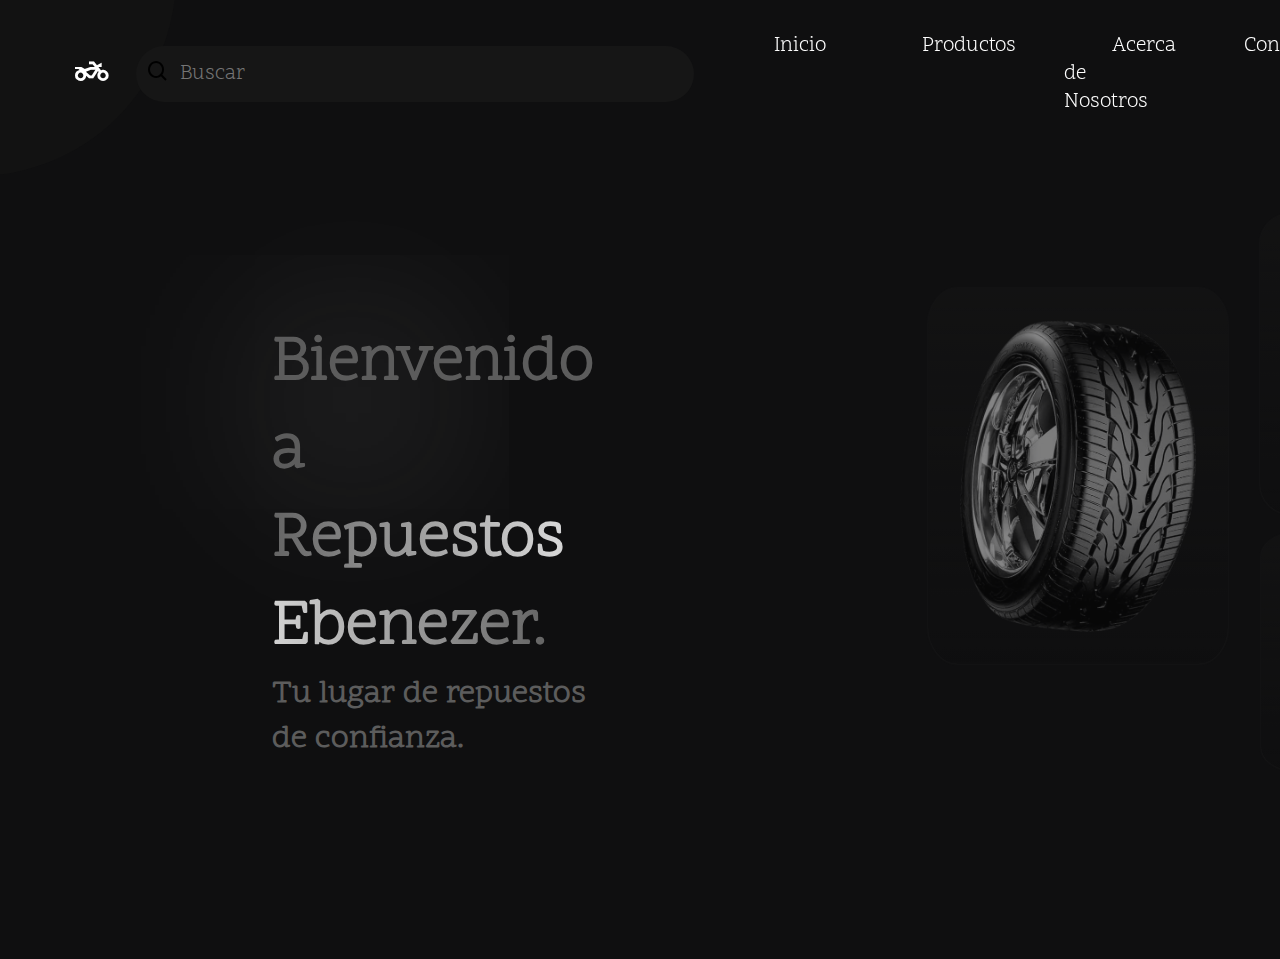
==== index.html @ 99baaa86 "Initial commit" ====
<!DOCTYPE html>
<html lang="en">
<head>
    <meta charset="UTF-8">
    <meta name="viewport" content="width=device-width, initial-scale=1.0">
    <link href="https://fonts.googleapis.com/css2?family=Scope+One&display=swap" rel="stylesheet">
    <title>Repuestos Ebenezer</title>
    <link rel="stylesheet" href="style.css">
    <link rel="stylesheet" href="https://fonts.googleapis.com/css2?family=Material+Symbols+Outlined:opsz,wght,FILL,GRAD@20..48,100..700,0..1,-50..200&icon_names=two_wheeler" />
    <link rel="stylesheet" href="https://fonts.googleapis.com/css2?family=Material+Symbols+Outlined:opsz,wght,FILL,GRAD@24,400,0,0&icon_names=two_wheeler" />
    
    <link rel="stylesheet"
  href="https://unpkg.com/boxicons@latest/css/boxicons.min.css">
</head>
<body>
    <header>
       <a href=""> <span class="material-symbols-outlined">two_wheeler</span></a>

       <form>
        <div class="search">
            <a href=""><i class='bx bx-search search-icon'></i></a>
            <input class="search-input" type="search" placeholder="Buscar">
        </div>
    </form>

        <ul class="navlist">
            
            <li><a class="active" href="#inicio">Inicio</a></li>
            <li><a href="#productos">Productos</a></li>
            <li><a href="#about">Acerca de Nosotros</a></li>
            <li><a href="#contacto">Contacto</a></li>
        </ul>
    </header>
    <main>
        <section>
            <div class="circulo"></div>
        </section>
        <section>
            <div class="dataHome">
                <div class="circulo2"></div>
                <h1>Bienvenido a <span>Repuestos Ebenezer.</span></h1>
                <p>Tu lugar de repuestos de confianza.</p>
            </div>
            <div class="imgHomeContainer">
                
                <div class="img1"><img src="assets/NicePng_llantas-png_10120218.png"></div>
                <div class="img2"><img src="assets/pngwing.com (4).png"></div>
                <div class="img3"><img src="assets/pngwing.com (5).png"></div>
            </div>
        </section>
    </main>
</body>
</html>
---- style.css ----
*{
    box-sizing: border-box;
    font-family: "Scope one", serif;
    
    font-style: normal;
    padding: 0;
    margin: 0;
    list-style: none;
    text-decoration: none;
    scroll-behavior: smooth;
    scroll-padding-top: 3rem;
}


.material-symbols-outlined {
    transition: all .5s ease;
    transform: scale(1.4);
    color: var(--color-primary);
  font-variation-settings:
  'FILL' 0,
  'wght' 400,
  'GRAD' 0,
  'opsz' 24
}

:root{
    --color-primary: white;
    --color-secondary: grey;
    --hue-color: 206;
    --bg-color: hsl(var(--hue-color), 4%, 6%);
}

body{
    background-color: var(--bg-color);
}

i{
    color: rgb(0, 0, 0);
    transform: scale(1.5);
    transition: all .50s ease;
}

header{
    top: 0;
    right: 0;
    display: flex;
    width: 100%;
    transition: all .5s ease;
    background-color: transparent;
    justify-content: space-between;
    align-items: center;
    position: fixed; 
    margin: auto;
    gap: 2rem;
    padding: 2rem 5rem;
    z-index: 1000;
}

.navlist{
    display: flex;
    padding: 0;
}

.navlist a{
    margin: 0 3rem;
    color: var(--color-primary);
    font-size: 1.3rem;
    transition: all .50s ease;
}

header :hover{
    color: var(--color-secondary);
}

.search{
    --padding: 14px;
    width: max-content;
    display: flex;
    align-items: center;
    padding: var(--padding);
    border-radius: 28px;
    background-color: rgb(22, 22, 22);
    color: beige;
    transition: box-shadow 0.5s;
    transition: background 0.5s;
    
}
.search:focus-within{
    background: rgb(31, 31, 31);
    box-shadow: 0 0 2px#2c2c2c;
}

.search-input{
    font-weight: 500;
    font-size: 1.3rem;
    color: #ffffff;
    margin-left: var(--padding);
    outline: none;
    border: none;
    background: transparent;
    flex: 1;
    width: 500px;
}

.search-input::placeholder.search-icon{
    color: rgba(0, 0, 0, 0.5);
}

.blur{
    position: absolute;
    z-index: -4;
    box-shadow: 0 0 1000px 50px var(--color-secondary);
    left: 27rem;
    bottom: 28rem;
}

.circulo{
    color: white;
    position: absolute;
    width: 400px;
    height: 400px;
    border-radius: 100%;
    background-color: rgb(18
    , 18
    , 18
    );
    z-index: -100;
    left: -14rem;
    top: -14rem;
}

.imgHomeContainer{
    position: relative;
    width: 100%;
    justify-content: space-between;
    display: flex;
    gap: 2rem;
    align-items: center;
    padding: 18rem 58rem;
}

.img2{
    top: -7rem;
    position: relative;
}

.img3{
    right: 20.7rem;
    top: 11rem;
    position: relative;
}

.imgHomeContainer img{
    align-items: center;
    width: 300px;
    padding: 2rem;
    justify-content: center;
    background-color: rgb(54, 54, 54);
    border-radius: 10%;
    filter: grayscale();
    opacity: 0.5;
    background: linear-gradient(to bottom, rgb(22, 22, 22), rgba(255, 0, 0, 0));
    transition: all  .5s ease;
    box-shadow: 0 0 2px#2c2c2c;
}



.imgHomeContainer img:hover{
    opacity: 1;
    filter: grayscale(0.5);
    transform: translateY(-5px);
}

.dataHome{
    color: rgb(92, 92, 92);
    position: absolute;
    
    top: 20rem;
    left: 17rem;
    font-size: 2rem;
    font-weight: 900;
    margin-right: 60%;
}

.dataHome span{
    
    background: linear-gradient(90deg, #646464,#d6d6d6,#646464); /* Degradado de izquierda a derecha */
    -webkit-background-clip: text;
    background-clip: text;
    color: transparent;
}


.circulo2{
    color: white;
    position: absolute;
    box-shadow: 0 0 200px 40px#818181;
    border-radius: 100%;
    z-index: -100;
    left: 5rem;
    top: 5rem;
}
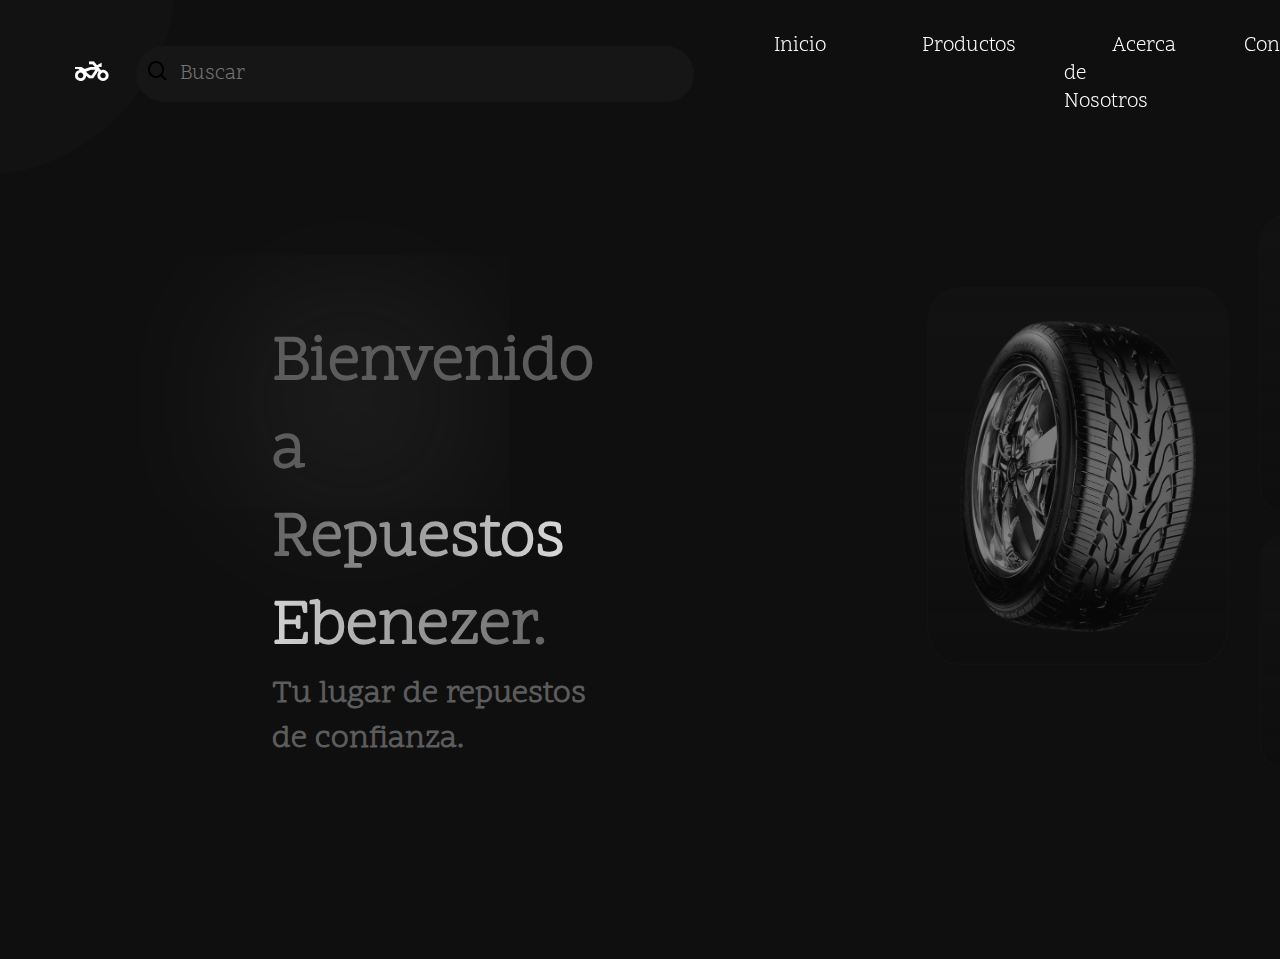
==== commit 049c98c2: "Add files via upload" ====
--- a/index.html
+++ b/index.html
@@ -8,7 +8,6 @@
     <link rel="stylesheet" href="style.css">
     <link rel="stylesheet" href="https://fonts.googleapis.com/css2?family=Material+Symbols+Outlined:opsz,wght,FILL,GRAD@20..48,100..700,0..1,-50..200&icon_names=two_wheeler" />
     <link rel="stylesheet" href="https://fonts.googleapis.com/css2?family=Material+Symbols+Outlined:opsz,wght,FILL,GRAD@24,400,0,0&icon_names=two_wheeler" />
-    
     <link rel="stylesheet"
   href="https://unpkg.com/boxicons@latest/css/boxicons.min.css">
 </head>
@@ -16,7 +15,7 @@
     <header>
        <a href=""> <span class="material-symbols-outlined">two_wheeler</span></a>
 
-       <form>
+    <form>
         <div class="search">
             <a href=""><i class='bx bx-search search-icon'></i></a>
             <input class="search-input" type="search" placeholder="Buscar">
@@ -29,8 +28,13 @@
             <li><a href="#productos">Productos</a></li>
             <li><a href="#about">Acerca de Nosotros</a></li>
             <li><a href="#contacto">Contacto</a></li>
+
         </ul>
+
+        <a href="admin.html"><i class='bx bx-log-in loginIcon'></i></a>
+
     </header>
+
     <main>
         <section>
             <div class="circulo"></div>
@@ -42,12 +46,13 @@
                 <p>Tu lugar de repuestos de confianza.</p>
             </div>
             <div class="imgHomeContainer">
-                
                 <div class="img1"><img src="assets/NicePng_llantas-png_10120218.png"></div>
                 <div class="img2"><img src="assets/pngwing.com (4).png"></div>
                 <div class="img3"><img src="assets/pngwing.com (5).png"></div>
             </div>
         </section>
     </main>
+    <script src="assets/scrollreveal.min.js"></script>
+    <script src="main.js"></script>
 </body>
 </html>--- a/style.css
+++ b/style.css
@@ -36,6 +36,12 @@
 
 i{
     color: rgb(0, 0, 0);
+    transform: scale(1.5);
+    transition: all .50s ease;
+}
+
+.loginIcon{
+    color: rgb(255, 255, 255);
     transform: scale(1.5);
     transition: all .50s ease;
 }
@@ -160,7 +166,7 @@
     filter: grayscale();
     opacity: 0.5;
     background: linear-gradient(to bottom, rgb(22, 22, 22), rgba(255, 0, 0, 0));
-    transition: all  .5s ease;
+    transition: all .5s ease;
     box-shadow: 0 0 2px#2c2c2c;
 }
 
@@ -201,3 +207,4 @@
     left: 5rem;
     top: 5rem;
 }
+
